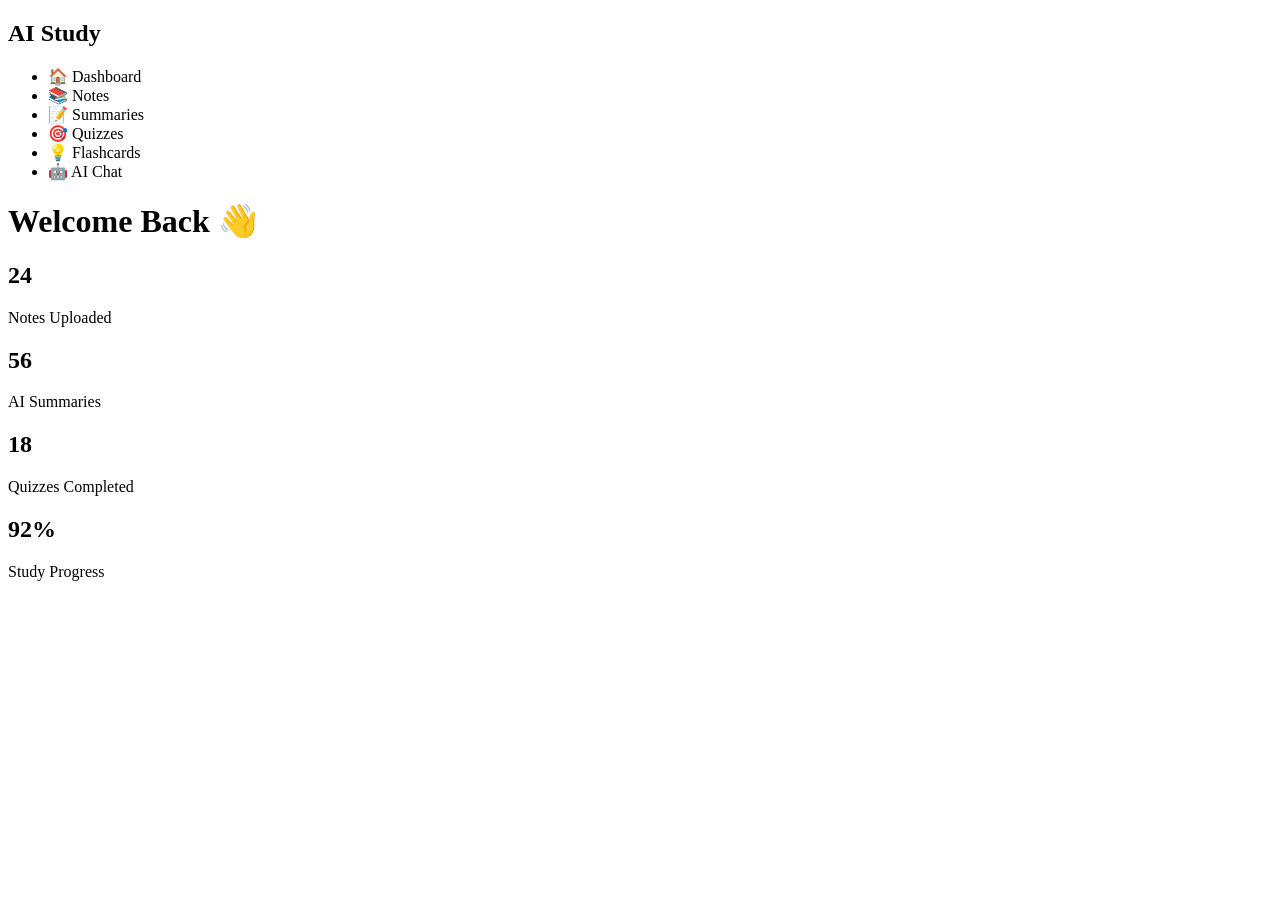
==== dashboard.html @ 6c19fb0f "Update and rename index.html to dashboard.html" ====
<!DOCTYPE html>
<html lang="en">
<head>
    <meta charset="UTF-8">
    <meta name="viewport" content="width=device-width, initial-scale=1.0">
    <title>AI Study Assistant Dashboard</title>
    <link rel="stylesheet" href="dashboard.css">
</head>
<body>

<div class="sidebar">
    <h2>AI Study</h2>

    <ul>
        <li>🏠 Dashboard</li>
        <li>📚 Notes</li>
        <li>📝 Summaries</li>
        <li>🎯 Quizzes</li>
        <li>💡 Flashcards</li>
        <li>🤖 AI Chat</li>
    </ul>
</div>

<div class="main-content">

    <h1>Welcome Back 👋</h1>

    <div class="cards">

        <div class="card">
            <h2>24</h2>
            <p>Notes Uploaded</p>
        </div>

        <div class="card">
            <h2>56</h2>
            <p>AI Summaries</p>
        </div>

        <div class="card">
            <h2>18</h2>
            <p>Quizzes Completed</p>
        </div>

        <div class="card">
            <h2>92%</h2>
            <p>Study Progress</p>
        </div>

    </div>

</div>

</body>
</html>
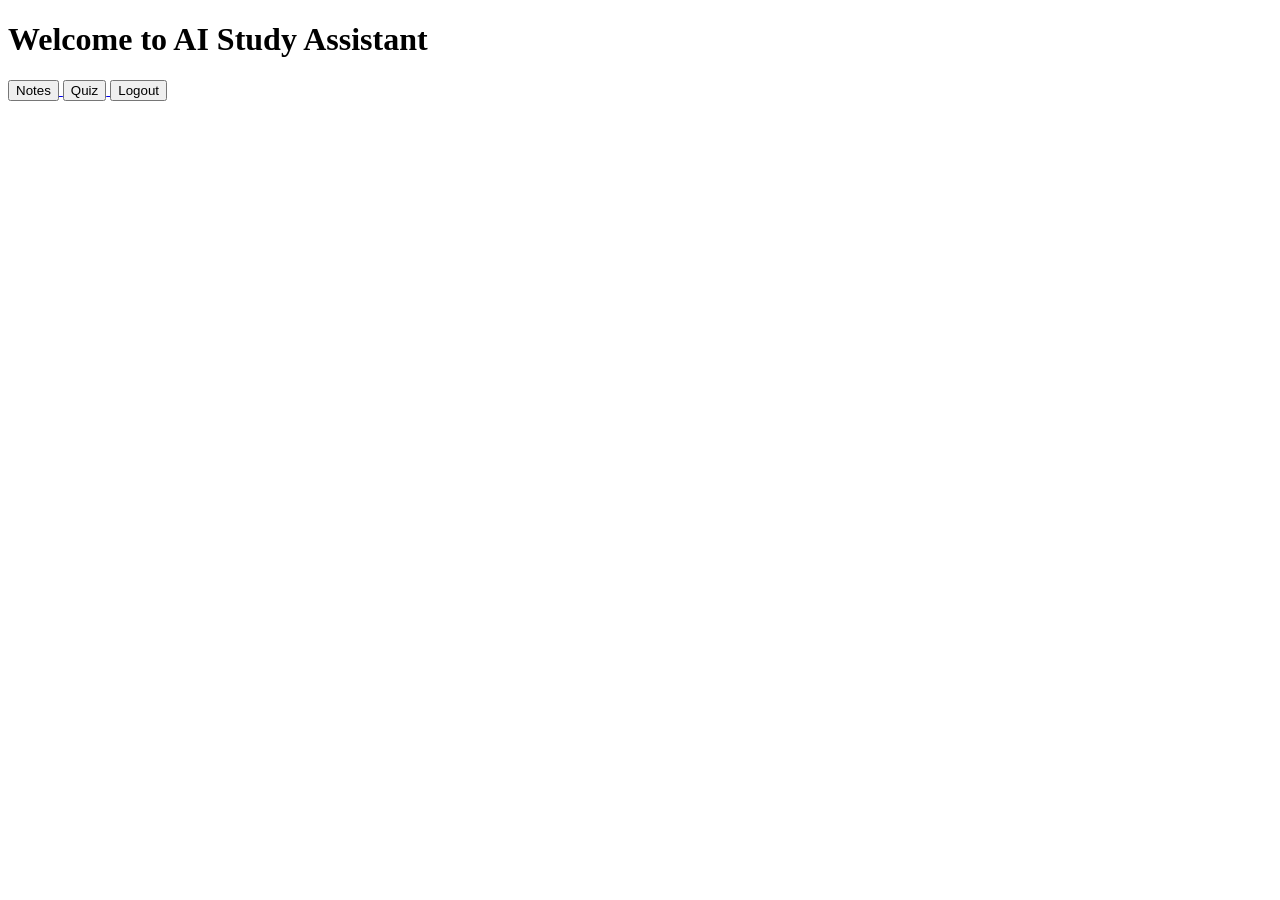
==== commit 57a33a6c: "Update dashboard.html" ====
--- a/dashboard.html
+++ b/dashboard.html
@@ -1,55 +1,32 @@
 <!DOCTYPE html>
-<html lang="en">
+<html>
 <head>
-    <meta charset="UTF-8">
-    <meta name="viewport" content="width=device-width, initial-scale=1.0">
-    <title>AI Study Assistant Dashboard</title>
-    <link rel="stylesheet" href="dashboard.css">
+    <title>Dashboard</title>
+    <link rel="stylesheet" href="css/style.css">
 </head>
 <body>
 
-<div class="sidebar">
-    <h2>AI Study</h2>
+<div class="dashboard">
 
-    <ul>
-        <li>🏠 Dashboard</li>
-        <li>📚 Notes</li>
-        <li>📝 Summaries</li>
-        <li>🎯 Quizzes</li>
-        <li>💡 Flashcards</li>
-        <li>🤖 AI Chat</li>
-    </ul>
-</div>
+    <h1>Welcome to AI Study Assistant</h1>
 
-<div class="main-content">
+    <div class="menu">
 
-    <h1>Welcome Back 👋</h1>
+        <a href="notes.html">
+            <button>Notes</button>
+        </a>
 
-    <div class="cards">
+        <a href="quiz.html">
+            <button>Quiz</button>
+        </a>
 
-        <div class="card">
-            <h2>24</h2>
-            <p>Notes Uploaded</p>
-        </div>
-
-        <div class="card">
-            <h2>56</h2>
-            <p>AI Summaries</p>
-        </div>
-
-        <div class="card">
-            <h2>18</h2>
-            <p>Quizzes Completed</p>
-        </div>
-
-        <div class="card">
-            <h2>92%</h2>
-            <p>Study Progress</p>
-        </div>
+        <button onclick="logout()">Logout</button>
 
     </div>
 
 </div>
 
+<script src="js/app.js"></script>
+
 </body>
 </html>
